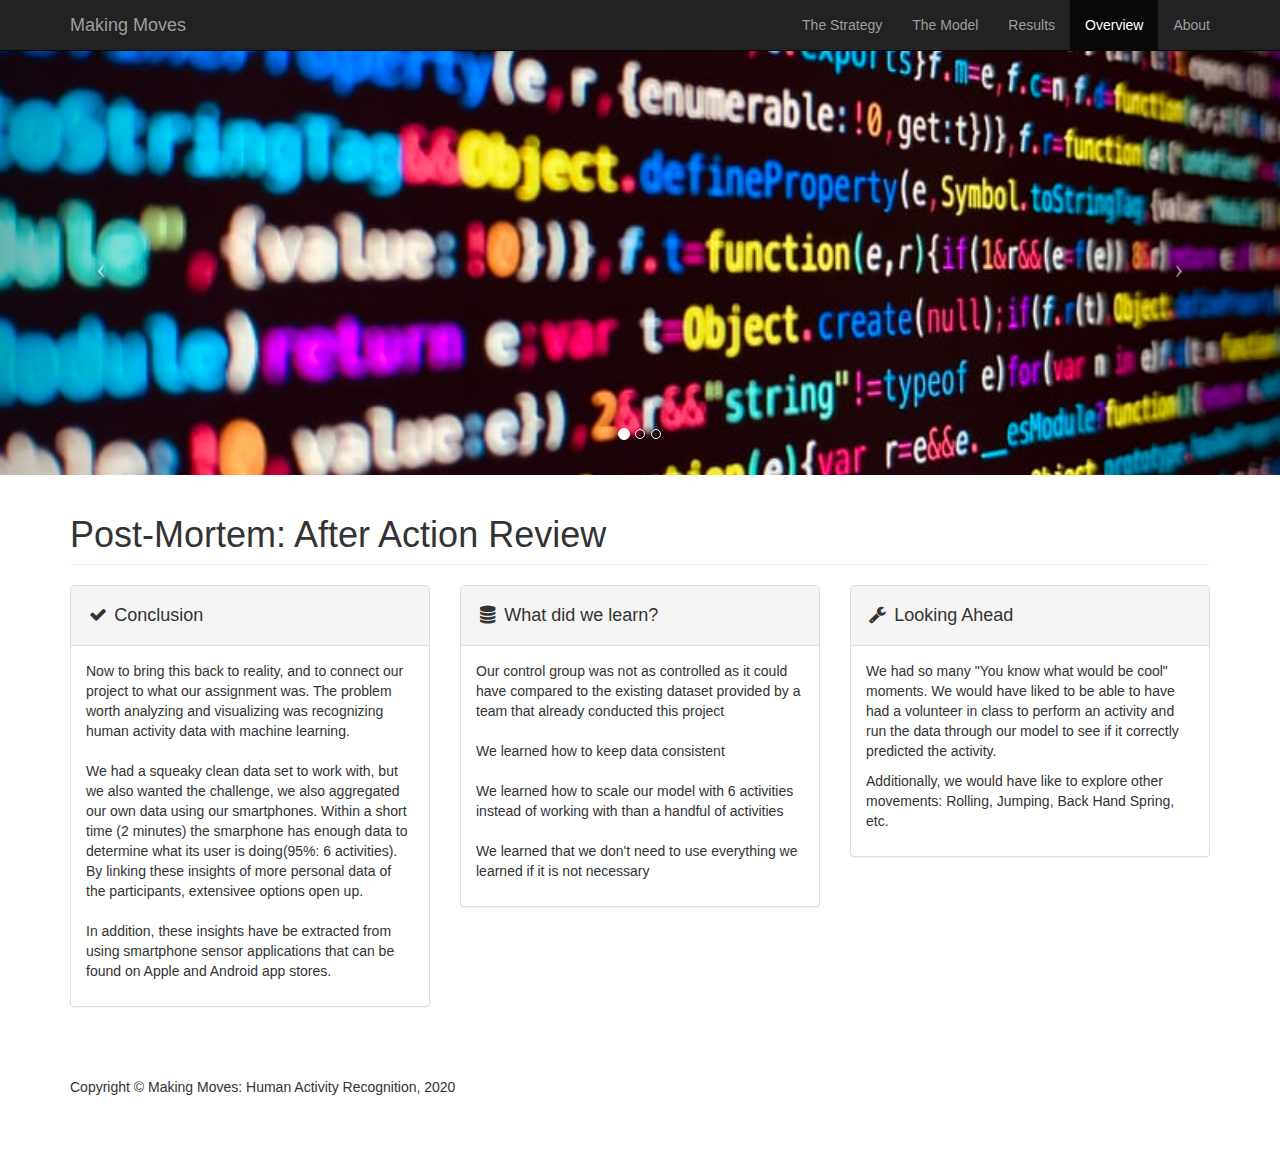
==== presentation-html/overview.html @ 0863fcd5 "adding final presentation" ====
<!doctype html>
<html lang="en" class="no-js">
<head>
    <meta charset="utf-8">
    <meta http-equiv="x-ua-compatible" content="ie=edge">
    <meta name="viewport" content="width=device-width, initial-scale=1.0">
    <link rel="canonical" href="https://html5-templates.com/" />
    <title>Making Movies: A Human Activity Recognition Project</title>
	<meta name="description" content="A minimalist Bootstrap theme by StartBootstrap. Contains everything you need to get started building your website. All you have to do is change the text and images.">
    <link href="css/bootstrap.min.css" rel="stylesheet">
    <link href="css/modern-business.css" rel="stylesheet">
    <link href="font-awesome/css/font-awesome.min.css" rel="stylesheet" type="text/css">
</head>

<body>
    <!-- Navigation -->
    <nav class="navbar navbar-inverse navbar-fixed-top" role="navigation">
        <div class="container">
            <!-- Brand and toggle get grouped for better mobile display -->
            <div class="navbar-header">
                <button type="button" class="navbar-toggle" data-toggle="collapse" data-target="#bs-example-navbar-collapse-1">
                    <span class="sr-only">Toggle navigation</span>
                    <span class="icon-bar"></span>
                    <span class="icon-bar"></span>
                    <span class="icon-bar"></span>
                </button>
                <a class="navbar-brand" href="index.html">Making Moves</a>
            </div>
            <!-- Collect the nav links, forms, and other content for toggling -->
            <div class="collapse navbar-collapse" id="bs-example-navbar-collapse-1">
                <ul class="nav navbar-nav navbar-right">
                    
                    <li>
                        <a href="strategy.html">The Strategy</a>
                    </li>
                    <li>
                        <a href="model.html">The Model</a>
                    </li>
                    <li>
                        <a href="results.html">Results</a>
                    </li>
                    <li class="active">
                        <a href="overview.html">Overview</a>
                    </li class="active">
                    <li>
                        <a href="about.html">About</a>
                    </li>
                    <!--<li class="dropdown">
                        <a href="#" class="dropdown-toggle" data-toggle="dropdown">Portfolio <b class="caret"></b></a>
                        <ul class="dropdown-menu">
                            <li>
                                <a href="portfolio-1-col.html">1 Column Portfolio</a>
                            </li>
                            <li>
                                <a href="portfolio-2-col.html">2 Column Portfolio</a>
                            </li>
                            <li>
                                <a href="portfolio-3-col.html">3 Column Portfolio</a>
                            </li>
                            <li>
                                <a href="portfolio-4-col.html">4 Column Portfolio</a>
                            </li>
                            <li>
                                <a href="portfolio-item.html">Single Portfolio Item</a>
                            </li>
                        </ul>
                    </li>
                    <li class="dropdown">
                        <a href="#" class="dropdown-toggle" data-toggle="dropdown">Blog <b class="caret"></b></a>
                        <ul class="dropdown-menu">
                            <li>
                                <a href="blog-home-1.html">Blog Home 1</a>
                            </li>
                            <li>
                                <a href="blog-home-2.html">Blog Home 2</a>
                            </li>
                            <li>
                                <a href="blog-post.html">Blog Post</a>
                            </li>
                        </ul>
                    </li>
                    <li class="dropdown">
                        <a href="#" class="dropdown-toggle" data-toggle="dropdown">Other Pages <b class="caret"></b></a>
                        <ul class="dropdown-menu">
                            <li>
                                <a href="full-width.html">Full Width Page</a>
                            </li>
                            <li>
                                <a href="sidebar.html">Sidebar Page</a>
                            </li>
                            <li>
                                <a href="faq.html">FAQ</a>
                            </li>
                            <li>
                                <a href="404.html">404</a>
                            </li>
                            <li>
                                <a href="pricing.html">Pricing Table</a>
                            </li>
                        </ul>
                    </li>
                </ul>
            </div>
            <!-- /. bar-collapse -->
        </div>
        <!-- /.container -->
    </nav>

    <!-- Header Carousel -->
    <header id="myCarousel" class="carousel slide">
        <!-- Indicators -->
        <ol class="carousel-indicators">
            <li data-target="#myCarousel" data-slide-to="0" class="active"></li>
            <li data-target="#myCarousel" data-slide-to="1"></li>
            <li data-target="#myCarousel" data-slide-to="2"></li>
        </ol>

        <!-- Wrapper for slides -->
        <div class="carousel-inner">
            <div class="item active">
                <div class="fill" style="background-image: url('images/code.jpeg');"></div>
                <div class="carousel-caption">
                    <h2></h2>
                </div>
            </div>
            <div class="item">
                <div class="fill" style="background-image: url('images/jump.jpeg');"></div>
                <div class="carousel-caption">
                    <h2></h2>
                </div>
            </div>
            <div class="item">
                <div class="fill" style="background-image:url('images/smartphones_and_people.jpeg');"></div>
                <div class="carousel-caption">
                    <h2></h2>
                </div>
            </div>
        </div>

        <!-- Controls -->
        <a class="left carousel-control" href="#myCarousel" data-slide="prev">
            <span class="icon-prev"></span>
        </a>
        <a class="right carousel-control" href="#myCarousel" data-slide="next">
            <span class="icon-next"></span>
        </a>
    </header>

    <!-- Page Content -->
    <div class="container">

        <!-- Marketing Icons Section -->
        <div class="row">
            <div class="col-lg-12">
                <h1 class="page-header">
                    Post-Mortem: After Action Review
                </h1>
            </div>
            <div class="col-md-4">
                <div class="panel panel-default">
                    <div class="panel-heading">
                        <h4><i class="fa fa-fw fa-check"></i> Conclusion</h4>
                    </div>
                    <div class="panel-body">
                        <p>Now to bring this back to reality, and to connect our project to what our assignment was.
                            The problem worth analyzing and visualizing was recognizing human activity data with
                            machine learning. <br><br>
                            
                            We had a squeaky clean data set to work with, but we also wanted the
                            challenge, we also aggregated our own data using our smartphones. Within a short time
                            (2 minutes) the smarphone has enough data to determine what its user is doing(95%: 6 activities).
                            By linking these insights of more personal data of the participants, extensivee options open
                            up.<br><br>
                            In addition, these insights have be extracted from using smartphone sensor applications
                            that can be found on Apple and Android app stores.</p>
                        
                          
                        <!-- <a href="#" class="btn btn-default">Learn More</a>-->
                    </div>
                </div>
            </div>
            <div class="col-md-4">
                <div class="panel panel-default">
                    <div class="panel-heading">
                        <h4><i class="fa fa-fw fa-database"></i> What did we learn?</h4>
                    </div>
                    <div class="panel-body">
                        <p>
                            Our control group was not as controlled as it could have compared to the existing
                            dataset provided by a team that already conducted this project<br><br>
                            
                            We learned how to keep data consistent <br><br>

                            We learned how to scale our model with 6 activities instead of working with than a
                              handful of activities<br><br>

                            We learned that we don't need to use everything we learned if it is not necessary</p>
                        <!-- a href="#" class="btn btn-default">Learn More</a>-->
                    </div>
                </div>
            </div>
            <div class="col-md-4">
                <div class="panel panel-default">
                    <div class="panel-heading">
                        <h4><i class="fa fa-fw fa-wrench"></i> Looking Ahead</h4>
                    </div>
                    <div class="panel-body">
                        
                        <p>We had so many "You know what would be cool" moments. We would have liked to be able to 
                            have had a volunteer in class to perform an activity and run the data through our model
                            to see if it correctly predicted the activity.
                        </p>
                        <p>Additionally, we would have like to explore other movements: Rolling, Jumping, Back Hand Spring, etc.</p>
                       
                        
                        <!--<a href="#" class="btn btn-default">Learn More</a>-->
                    </div>
                    </div>
                </div>
            </div>
            <!-- Footer -->
            <footer>
                <div class="row">
                    <div class="col-lg-12">
                        <p>Copyright &copy; Making Moves: Human Activity Recognition, 2020</p>
                    </div>
                </div>
            </footer>
        </div>
        <!-- /.row -->




    <!-- jQuery -->
    <script src="js/jquery.js"></script>

    <!-- Bootstrap Core JavaScript -->
    <script src="js/bootstrap.min.js"></script>

    <!-- Script to Activate the Carousel -->
    <script>
    $('.carousel').carousel({
        interval: 5000 //changes the speed
    })
    </script>

</body>

</html>
---- presentation-html/css/modern-business.css ----
/*!
 * Start Bootstrap - Modern Business (http://startbootstrap.com/)
 * Copyright 2013-2016 Start Bootstrap
 * Licensed under MIT (https://github.com/BlackrockDigital/startbootstrap/blob/gh-pages/LICENSE)
 */

/* Global Styles */

html,
body {
    height: 100%;
}

body {
    padding-top: 50px; /* Required padding for .navbar-fixed-top. Remove if using .navbar-static-top. Change if height of navigation changes. */
}

.img-portfolio {
    margin-bottom: 30px;
}

.img-hover:hover {
    opacity: 0.8;
}


.products .caption {
    height: 130px;
    overflow: hidden;
}
.products .caption h4 {
    white-space: nowrap;
}
.products .thumbnail img {
    width: 100%;
}
.products .ratings {
    padding-right: 10px;
    padding-left: 10px;
    color: #d17581;
}
.products .thumbnail {
    padding: 0;
}
.products .thumbnail .caption-full {
    padding: 9px;
    color: #3498DB;
}


/* Home Page Carousel */

header.carousel {
    height: 50%;
}

header.carousel .item,
header.carousel .item.active,
header.carousel .carousel-inner {
    height: 100%;
}

header.carousel .fill {
    width: 100%;
    height: 100%;
    background-position: center;
    background-size: cover;
}

/* 404 Page Styles */

.error-404 {
    font-size: 100px;
}

/* Pricing Page Styles */

.price {
    display: block;
    font-size: 50px;
    line-height: 50px;
}

.price sup {
    top: -20px;
    left: 2px;
    font-size: 20px;
}

.period {
    display: block;
    font-style: italic;
}

/* Footer Styles */

footer {
    margin: 50px 0;
}

/* Responsive Styles */

@media(max-width:991px) {
    .customer-img,
    .img-related {
        margin-bottom: 30px;
    }
}

@media(max-width:767px) {
    .img-portfolio {
        margin-bottom: 15px;
    }

    header.carousel .carousel {
        height: 70%;
    }
}
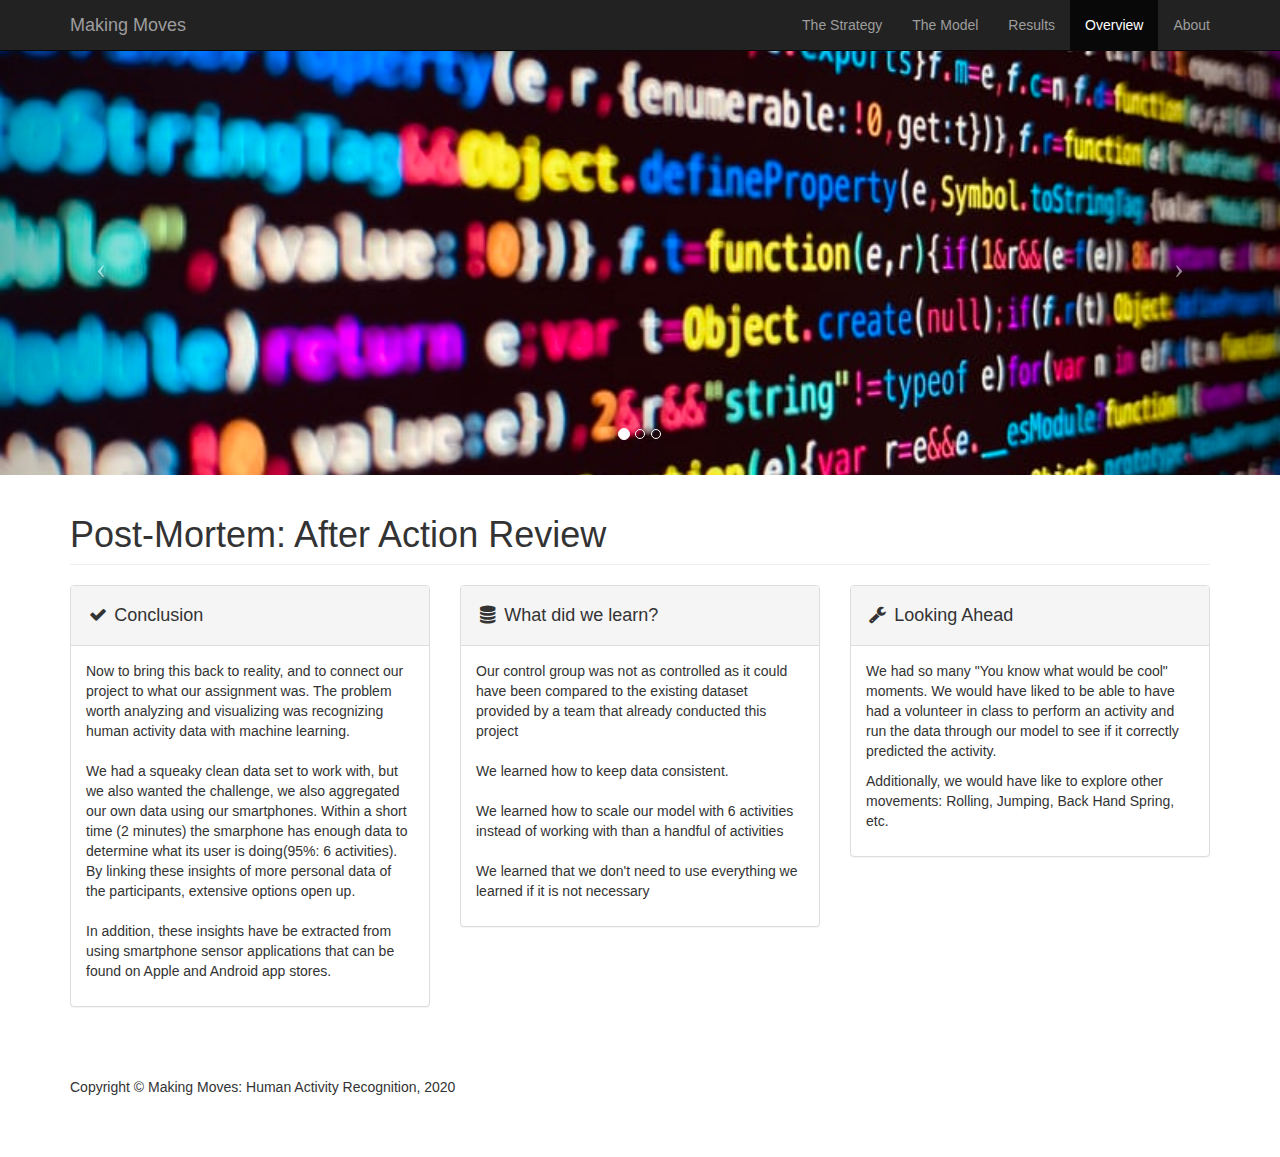
==== commit df267c8e: "Final Presentation push2" ====
--- a/presentation-html/overview.html
+++ b/presentation-html/overview.html
@@ -169,7 +169,7 @@
                             We had a squeaky clean data set to work with, but we also wanted the
                             challenge, we also aggregated our own data using our smartphones. Within a short time
                             (2 minutes) the smarphone has enough data to determine what its user is doing(95%: 6 activities).
-                            By linking these insights of more personal data of the participants, extensivee options open
+                            By linking these insights of more personal data of the participants, extensive options open
                             up.<br><br>
                             In addition, these insights have be extracted from using smartphone sensor applications
                             that can be found on Apple and Android app stores.</p>
@@ -186,10 +186,10 @@
                     </div>
                     <div class="panel-body">
                         <p>
-                            Our control group was not as controlled as it could have compared to the existing
+                            Our control group was not as controlled as it could have been compared to the existing
                             dataset provided by a team that already conducted this project<br><br>
                             
-                            We learned how to keep data consistent <br><br>
+                            We learned how to keep data consistent. <br><br>
 
                             We learned how to scale our model with 6 activities instead of working with than a
                               handful of activities<br><br>
